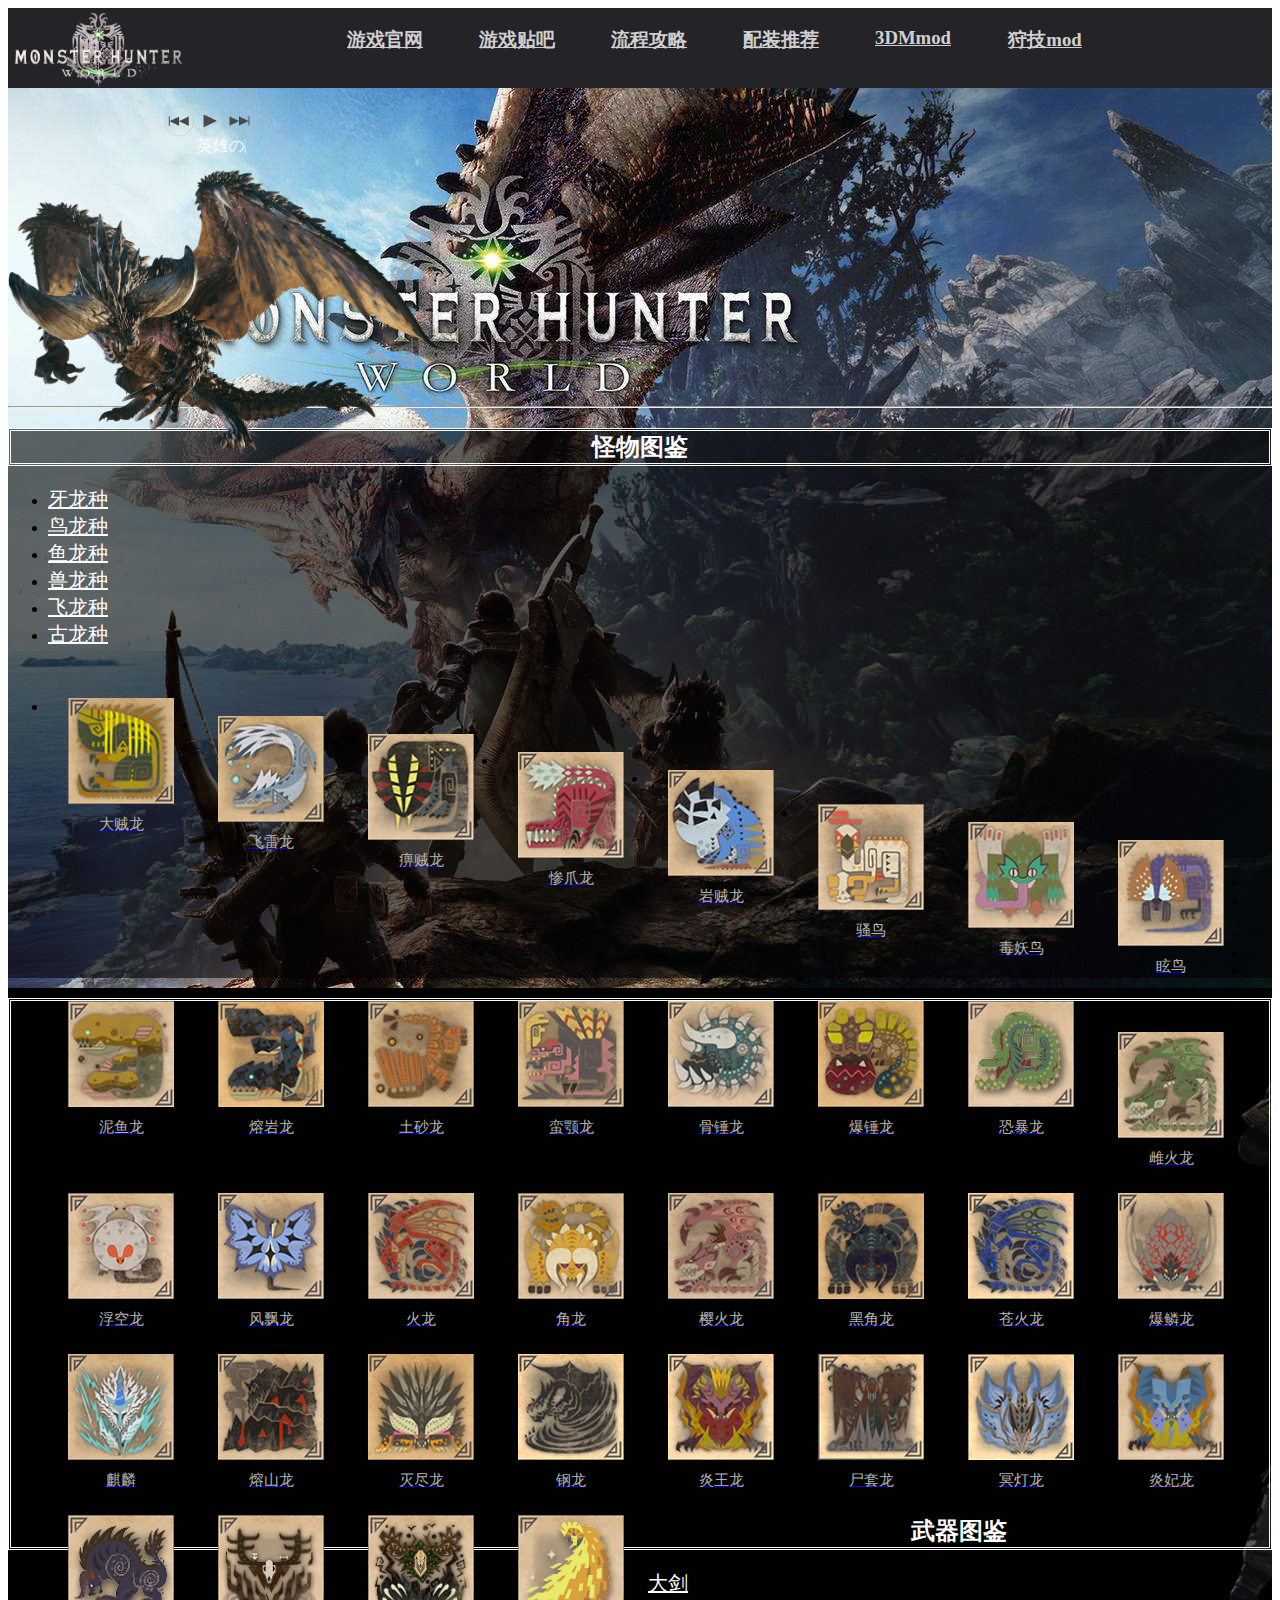
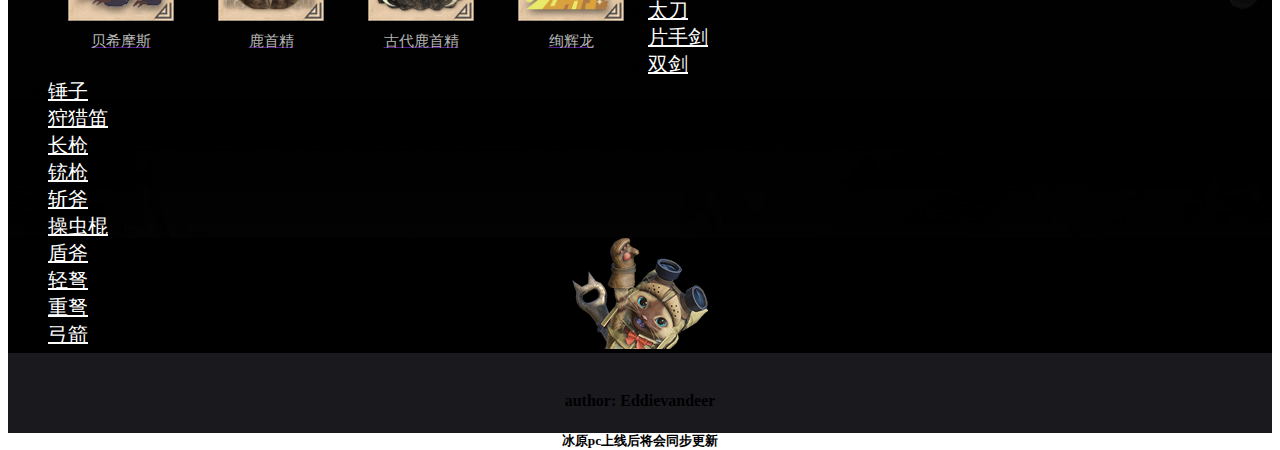
==== index.html @ fd6c25a9 "first commit" ====
<!DOCTYPE html>
<html>
	<head>
		<meta charset="utf-8">
		<title>怪物猎人世界图鉴</title>
		<link rel="shortcut icon" href="icon/icon.png">
		<link rel="stylesheet" href="CSS/mh_css.css">
		<link rel="stylesheet" href="https://cdn.staticfile.org/twitter-bootstrap/3.3.7/css/bootstrap.min.css">
		<script src="https://apps.bdimg.com/libs/jquery/2.1.4/jquery.min.js"></script>
		<script src="https://cdn.staticfile.org/twitter-bootstrap/3.3.7/js/bootstrap.min.js"></script>
		<!--        <script src="JS/vue.js" type="text/javascript" charset="UTF-8"></script> -->
		<script src="JS/my_javascript.js" type="text/javascript"></script>
	</head>
	<body>
		<div class="infor">
			<div class="infor_icon">
				<img src="icon/icon2.png" alt="加载失败" height="100%">
			</div>
			<div class="infor_block"></div>
			<div class="infor_block">
				<a href="http://www.monsterhunterworld.com/" target="_blank">
					<h3>游戏官网</h3>
				</a>
			</div>
			<div class="infor_block">
				<a href="https://tieba.baidu.com/f?kw=%B9%D6%CE%EF%C1%D4%C8%CB%CA%C0%BD%E7&fr=ala0&tpl=5" target="_blank">
					<h3>游戏贴吧</h3>
				</a>
			</div>
			<div class="infor_block">
				<a href="https://gl.ali213.net/z/30255/3211/" target="_blank">
					<h3>流程攻略</h3>
				</a>
			</div>
			<div class="infor_block">
				<a href="https://gl.ali213.net/z/s?odayid=30255&wd=%E9%85%8D%E8%A3%85" target="_blank">
					<h3>配装推荐</h3>
				</a>
			</div>
			<div class="infor_block">
				<a href="https://dl.3dmgame.com/patch/mhwmod.html" target="_blank">
					<h3>3DMmod</h3>
				</a>
			</div>
			<div class="infor_block">
				<a href="http://www.mhwmod.com/" target="_blank">
					<h3>狩技mod</h3>
				</a>
			</div>
			<div class="infor_block"></div>
			<div class="infor_block"></div>
			<div class="infor_block">
				<br>
				<div class="pre_bgm"></div>
				<div class="bgm">
					<audio id="mp3Btn">
						<source src="bgm.mp3" type="audio/mpeg">
					</audio>
				</div>
				<div class="next_bgm"></div>
				<div class="bgm_name">
					<marquee width="80px">英雄の証 (英雄之证)</marquee>
				</div>
			</div>
		</div>
		<div class="wh_container">
			<div class="header">
				<div class="images">
					<img id="img1" onclick="myfunction('img1')" src="images/滅盡龍.jpg" height="290px">
				</div>
			</div>
			<hr>
			<div class="type_menu">
				<div class="container">
					<h2>怪物图鉴</h2>
					<ul id="flip_1" class="nav nav-tabs">
						<li class="active">
							<a class="type" href="#yalong" data-toggle="tab">
								牙龙种
							</a>
						</li>
						<li>
							<a class="type" href="#niaolong" data-toggle="tab">
								鸟龙种
							</a>
						</li>
						<li>
							<a class="type" href="#yulong" data-toggle="tab">
								鱼龙种
							</a>
						</li>
						<li>
							<a class="type" href="#shoulong" data-toggle="tab">
								兽龙种
							</a>
						</li>
						<li>
							<a class="type" href="#feilong" data-toggle="tab">
								飞龙种
							</a>
						</li>
						<li>
							<a class="type" href="#gulong" data-toggle="tab">
								古龙种
							</a>
						</li>
					</ul>
					<br>
					<div id="myTabContent" class="tab-content">
						<div class="tab-pane fade in active" id="yalong">
							<ul class="list-inline">
								<li>
									<a href="http://gl.ali213.net/html/2018-2/216493_3.html" target="_blank">
										<img src="icon/monster_icon1.jpg" alt="加载失败">
										<span>大贼龙</span>
									</a>
								</li>
								<li>
									<a href="http://gl.ali213.net/html/2018-2/216493_12.html" target="_blank">
										<img src="icon/monster_icon30.jpg" alt="加载失败">
										<span>飞雷龙</span>
									</a>
								</li>
							    <li>
							        <a href="https://gl.ali213.net/html/2018-2/216493_2.html" target="_blank">
							            <img src="icon/monster_icon4.jpg" alt="加载失败">
										<span>痹贼龙</span>
							        </a>
							    </li>
								<li>
								    <a href="http://gl.ali213.net/html/2018-2/216493_23.html" target="_blank">
								        <img src="icon/monster_icon8.jpg" alt="加载失败">
										<span>惨爪龙</span>
								    </a>
								</li>
								<li>
									<a href="https://gl.ali213.net/html/2018-2/216493_7.html" target="_blank">
										<img src="icon/monster_icon6.jpg" alt="加载失败">
										<span>岩贼龙</span>
									</a>
								</li>
							</ul>
						</div>
						<div class="tab-pane fade" id="niaolong">
							<ul class="list-inline">
								<li>
									<a href="http://gl.ali213.net/html/2018-2/216493_21.html" target="_blank">
										<img src="icon/monster_icon9.jpg" alt="加载失败">
										<span>骚鸟</span>
									</a>
								</li>
								<li>
									<a href="http://gl.ali213.net/html/2018-2/216493_10.html" target="_blank">
										<img src="icon/monster_icon11.jpg" alt="加载失败">
										<span>毒妖鸟</span>
									</a>
								</li>
								<li>
									<a href="http://gl.ali213.net/html/2018-2/216493_16.html" target="_blank">
										<img src="icon/monster_icon23.jpg" alt="加载失败">
										<span>眩鸟</span>
									</a>
								</li>
							</ul>
						</div>
						<div class="tab-pane fade" id="yulong">
							<ul class="list-inline">
								<li>
									<a href="http://gl.ali213.net/html/2018-2/216493_9.html" target="_blank">
										<img src="icon/monster_icon12.jpg" alt="加载失败">
										<span>泥鱼龙</span>
									</a>
								</li>
								<li>
									<a href="http://gl.ali213.net/html/2018-2/216493_20.html" target="_blank">
										<img src="icon/monster_icon14.jpg" alt="加载失败">
										<span>熔岩龙</span>
									</a>
								</li>
							</ul>
						</div>
						<div class="tab-pane fade" id="shoulong">
							<ul class="list-inline">
								<li>
									<a href="http://gl.ali213.net/html/2018-2/216493.html" target="_blank">
										<img src="icon/monster_icon2.jpg" alt="加载失败">
										<span>土砂龙</span>
									</a>
								</li>
								<li>
									<a href="http://gl.ali213.net/html/2018-2/216493_32.html" target="_blank">
										<img src="icon/monster_icon25.jpg" alt="加载失败">
										<span>蛮颚龙</span>
									</a>
								</li>
								<li>
									<a href="http://gl.ali213.net/html/2018-2/216493_17.html" target="_blank">
										<img src="icon/monster_icon31.jpg" alt="加载失败">
										<span>骨锤龙</span>
									</a>
								</li>
								<li>
									<a href="http://gl.ali213.net/html/2018-2/216493_28.html" target="_blank">
										<img src="icon/monster_icon20.jpg" alt="加载失败">
										<span>爆锤龙</span>
									</a>
								</li>
								<li>
									<a href="https://gl.ali213.net/html/2018-2/216493_15.html">
										<img src="icon/monster_icon7.jpg" alt="加载失败">
										<span>恐暴龙</span>
									</a>
								</li>
							</ul>
						</div>
						<div class="tab-pane fade" id="feilong">
							<ul class="list-inline">
								<li>
									<a href="http://gl.ali213.net/html/2018-2/216493_25.html" target="_blank">
										<img src="icon/monster_icon28.jpg" alt="加载失败">
										<span>雌火龙</span>
									</a>
								</li>
								<li>
									<a href="http://gl.ali213.net/html/2018-2/216493_14.html" target="_blank">
										<img src="icon/monster_icon13.jpg" alt="加载失败">
										<span>浮空龙</span>
									</a>
								</li>
								<li>
									<a href="http://gl.ali213.net/html/2018-2/216493_13.html" target="_blank">
										<img src="icon/monster_icon29.jpg" alt="加载失败">
										<span>风飘龙</span>
									</a>
								</li>
								<li>
									<a href="http://gl.ali213.net/html/2018-2/216493_4.html" target="_blank">
										<img src="icon/monster_icon3.jpg" alt="加载失败">
										<span>火龙</span>
									</a>
								</li>
								<li>
									<a href="http://gl.ali213.net/html/2018-2/216493_6.html" target="_blank">
										<img src="icon/monster_icon26.jpg" alt="加载失败">
										<span>角龙</span>
									</a>
								</li>
								<li>
									<a href="http://gl.ali213.net/html/2018-2/216493_31.html" target="_blank">
										<img src="icon/monster_icon10.jpg" alt="加载失败">
										<span>樱火龙</span>
									</a>
								</li>
								<li>
									<a href="http://gl.ali213.net/html/2018-2/216493_19.html" target="_blank">
										<img src="icon/monster_icon16.jpg" alt="加载失败">
										<span>黑角龙</span>
									</a>
								</li>
								<li>
									<a href="http://gl.ali213.net/html/2018-2/216493_26.html" target="_blank">
										<img src="icon/monster_icon24.jpg" alt="加载失败">
										<span>苍火龙</span>
									</a>
								</li>
								<li>
									<a href="https://gl.ali213.net/html/2018-2/216493_30.html" target="_blank">
										<img src="icon/monster_icon21.jpg" alt="加载失败">
										<span>爆鳞龙</span>
									</a>
								</li>
								
							</ul>
						</div>
						<div class="tab-pane fade" id="gulong">
							<ul class="list-inline">
								<li>
									<a href="http://gl.ali213.net/html/2018-2/216493_29.html" target="_blank">
										<img src="icon/monster_icon32.jpg" alt="加载失败">
										<span>麒麟</span>
									</a>
								</li>
								<li>
									<a href="http://gl.ali213.net/html/2018-2/216493_24.html" target="_blank">
										<img src="icon/monster_icon19.jpg" alt="加载失败">
										<span>熔山龙</span>
									</a>
								</li>
								<li>
									<a href="http://gl.ali213.net/html/2018-2/216493_22.html" target="_blank">
										<img src="icon/monster_icon15.jpg" alt="加载失败">
										<span>灭尽龙</span>
									</a>
								</li>
								<li>
									<a href="http://gl.ali213.net/html/2018-2/216493_27.html" target="_blank">
										<img src="icon/monster_icon27.jpg" alt="加载失败">
										<span>钢龙</span>
									</a>
								</li>
								<li>
									<a href="http://gl.ali213.net/html/2018-2/216493_8.html" target="_blank">
										<img src="icon/monster_icon18.jpg" alt="加载失败">
										<span>炎王龙</span>
									</a>
								</li>
								<li>
									<a href="http://gl.ali213.net/html/2018-2/216493_3.html" target="_blank">
										<img src="icon/monster_icon5.jpg" alt="加载失败">
										<span>尸套龙</span>
									</a>
								</li>
								<li>
									<a href="https://gl.ali213.net/html/2018-2/216493_18.html" target="_blank">
										<img src="icon/monster_icon34.jpg" alt="加载失败">
										<span>冥灯龙</span>
									</a>
								</li>
								<li>
									<a class="no_more" href="">
										<img src="icon/monster_icon17.jpg" alt="加载失败">
										<span>炎妃龙</span>
									</a>
								</li>
								<li>
									<a class="no_more" href="">
										<img src="icon/monster_icon33.jpg" alt="加载失败">
										<span>贝希摩斯</span>
									</a>
								</li>
								<li>
									<a class="no_more" href="">
										<img src="icon/monster_icon35.jpg" alt="加载失败">
										<span>鹿首精</span>
									</a>
								</li>
								<li>
									<a class="no_more" href="">
										<img src="icon/monster_icon36.jpg" alt="加载失败">
										<span>古代鹿首精</span>
									</a>
								</li>
								<li>
									<a class="no_more" href="">
										<img src="icon/monster_icon22.jpg" alt="加载失败">
										<span>绚辉龙</span>
									</a>
								</li>
							</ul>
						</div>
					</div>
				</div>
			</div>
			<div class="weapon_menu">
				<div class="container">
					<h2>武器图鉴</h2>
					<ul id="flip_2" class="nav nav-tabs">
						<li>
							<a id="show_dajian" class="type2" href="#dajian" data-toggle="tab">
								大剑
							</a>
						</li>
						<li>
							<a id="show_taidao" class="type2" href="#taidao" data-toggle="tab">
								太刀
							</a>
						</li>
						<li>
							<a id="show_pianshou" class="type2" href="#pianshou" data-toggle="tab">
								片手剑
							</a>
						</li>
						<li>
							<a id="show_shuangdao" class="type2" href="#shuangdao" data-toggle="tab">
								双剑
							</a>
						</li>
						<li>
							<a id="show_chuizi" class="type2" href="#chuizi" data-toggle="tab">
								锤子
							</a>
						</li>
						<li>
							<a id="show_dizi" class="type2" href="#dizi" data-toggle="tab">
								狩猎笛
							</a>
						</li>
						<li>
							<a id="show_changqiang" class="type2" href="#changqiang" data-toggle="tab">
								长枪
							</a>
						</li>
						<li>
							<a id="show_chongqiang" class="type2" href="#chongqiang" data-toggle="tab">
								铳枪
							</a>
						</li>
						<li>
							<a id="show_zhanfu" class="type2" href="#zhanfu" data-toggle="tab">
								斩斧
							</a>
						</li>
						<li>
							<a id="show_chonggun" class="type2" href="#chonggun" data-toggle="tab">
								操虫棍
							</a>
						</li>
						<li>
							<a id="show_dunfu" class="type2" href="#dunfu" data-toggle="tab">
								盾斧
							</a>
						</li>
						<li>
							<a id="show_qingnu" class="type2" href="#qingnu" data-toggle="tab">
								轻弩
							</a>
						</li>
						<li>
							<a id="show_zhongnu" class="type2" href="#zhongnu" data-toggle="tab">
								重弩
							</a>
						</li>
						<li>
							<a id="show_gongjian" class="type2" href="#gongjian" data-toggle="tab">
								弓箭
							</a>
						</li>
					</ul>
					<div id="myTabContent2" class="tab-content">
						<div class="tab-pane fade in active" id="dajian">
						</div>
						<div class="tab-pane fade in active" id="taidao">
						</div>
						<div class="tab-pane fade in active" id="pianshou">
						</div>
						<div class="tab-pane fade in active" id="shuangdao">
						</div>
						<div class="tab-pane fade in active" id="chuizi">
						</div>
						<div class="tab-pane fade in active" id="dizi">
						</div>
						<div class="tab-pane fade in active" id="changqiang">
						</div>
						<div class="tab-pane fade in active" id="chongqiang">
						</div>
						<div class="tab-pane fade in active" id="zhanfu">
						</div>
						<div class="tab-pane fade in active" id="chonggun">
						</div>
						<div class="tab-pane fade in active" id="dunfu">
						</div>
						<div class="tab-pane fade in active" id="qingnu">
						</div>
						<div class="tab-pane fade in active" id="zhongnu">
						</div>
						<div class="tab-pane fade in active" id="gongjian">
						</div>
					</div>
				</div>
			</div>
		</div>
		<div class="footer">
			<div id="cat">
				<img src="images/cat.png" alt="加载失败">
			</div>
			<div id="author">
				<br>
				<h4> author: Eddievandeer</h4>
				<h5>冰原pc上线后将会同步更新</h3>
			</div>
		</div>
	</body>
</html>
---- CSS/mh_css.css ----
.infor {
    background-color: rgb(35, 35, 40);
    height: 80px;
    width: 100%;
}

.infor_icon {
	float: left;
	height: 80px;
}

.infor_block {
	-moz-user-select: none;
	-webkit-user-select: none;
	-ms-user-select: none;
	-khtml-user-select: none;
	user-select: none;
	text-align: center;
	float: left;
	width: 132px;
	height: 80px;
}

.infor_block a {
	color: #D0D0D0;
}

.wh_container {
    background-image:url(../images/timg.jpg);
    background-repeat:no-repeat;
    background-position:right top;
    background-color:rgb(2,2,2);
	height: 1750px;
}

.header {
    height: 310px;
}

.images {
	-moz-user-select: none; 
	-webkit-user-select: none; 
	-ms-user-select: none; 
	-khtml-user-select: none; 
	user-select: none;
    width:50%;
}

.pre_bgm {
	background: url(../images/voice_prev.png) no-repeat center bottom;
	background-size:cover;
	position: relative;
	left: 24px;
	float: left;
	width: 30px;
	height: 30px;
}

.bgm {
    background: url(../images/voice_play.png) no-repeat center bottom;
    background-size:cover;
	position: relative;
	left: 24px;
	float: left;
    width: 30px;
    height: 30px;
}

.next_bgm {
	background: url(../images/voice_next.png) no-repeat center bottom;
	background-size:cover;
	position: relative;
	left: 24px;
	float: left;
	width: 30px;
	height: 30px;
}

.bgm_name > marquee {
	position: relative;
	top: 30;
	font-family: "Microsoft YaHei";
	color: white;
}

.type_menu {
	-moz-user-select: none;
	-webkit-user-select: none; 
	-ms-user-select: none; 
	-khtml-user-select: none; 
}

.type {
	font-family: "microsoft yahei";
	font-size: 20px;
	text-align: center;
	width: 188px;
	color: white;
}

.weapon_menu {
	background-image:url(../images/bg2.jpg);
	background-repeat:no-repeat;
	background-position:center center;
	background-color:rgb(2,2,2);
	height: 900px;
}

.weapon_menu h2,.type_menu h2 {
	border: medium double rgb(250,255,255);
	text-align: center;
	color: white;
}

.type2 {
	font-family: "microsoft yahei";
	font-size: 20px;
	text-align: center;
	width: 160px;
	color: white;
}

.weapon_menu .container {
	height: 700px;
}

.container {
	user-select: none;
	height: 550px;
	width: -moz-max-content;
	background-color:rgba(2,2,2,0.6);
}

#myTabContent a {
    display: block;
    float: left;
    margin: 0 20px 25px 20px;
    width: 110px;
}

#myTabContent a img {
    width: 106px;
    height: 106px;
    vertical-align: bottom;
    margin-bottom: 10px;
	cursor: pointer;  
	transition: all 0.3s;
}

#myTabContent a img:hover {
    transform: scale(1.2);
}

#myTabContent a span {
    display: block;
    width: 106px;
    height: 20px;
    line-height: 20px;
    text-align: center;
    font-size: 15px;
    color: #b4b4b4;
    position: relative;
}

.weapon_context {
	display: block;
	float: left;
	margin: 0 20px 25px 20px;
	width: 89px;
}

.weapon_context img {
	width: 98px;
	height: 120px;
	vertical-align: bottom;
	margin-bottom: 10px;
	transition: all 0.3s;
}

.weapon_context img:hover {
    transform: scale(1.3);
}

.weapon_context span {
	display: block;
	width: 106px;
	height: 20px;
	line-height: 20px;
	text-align: center;
	font-size: 14px;
	color: #b4b4b4;
	position: relative;
}

.footer {
	background-color: rgb(25, 25, 30);
	height: 195px;
	width: 100%;
	text-align: center;
}

#cat {
	background: black;
}
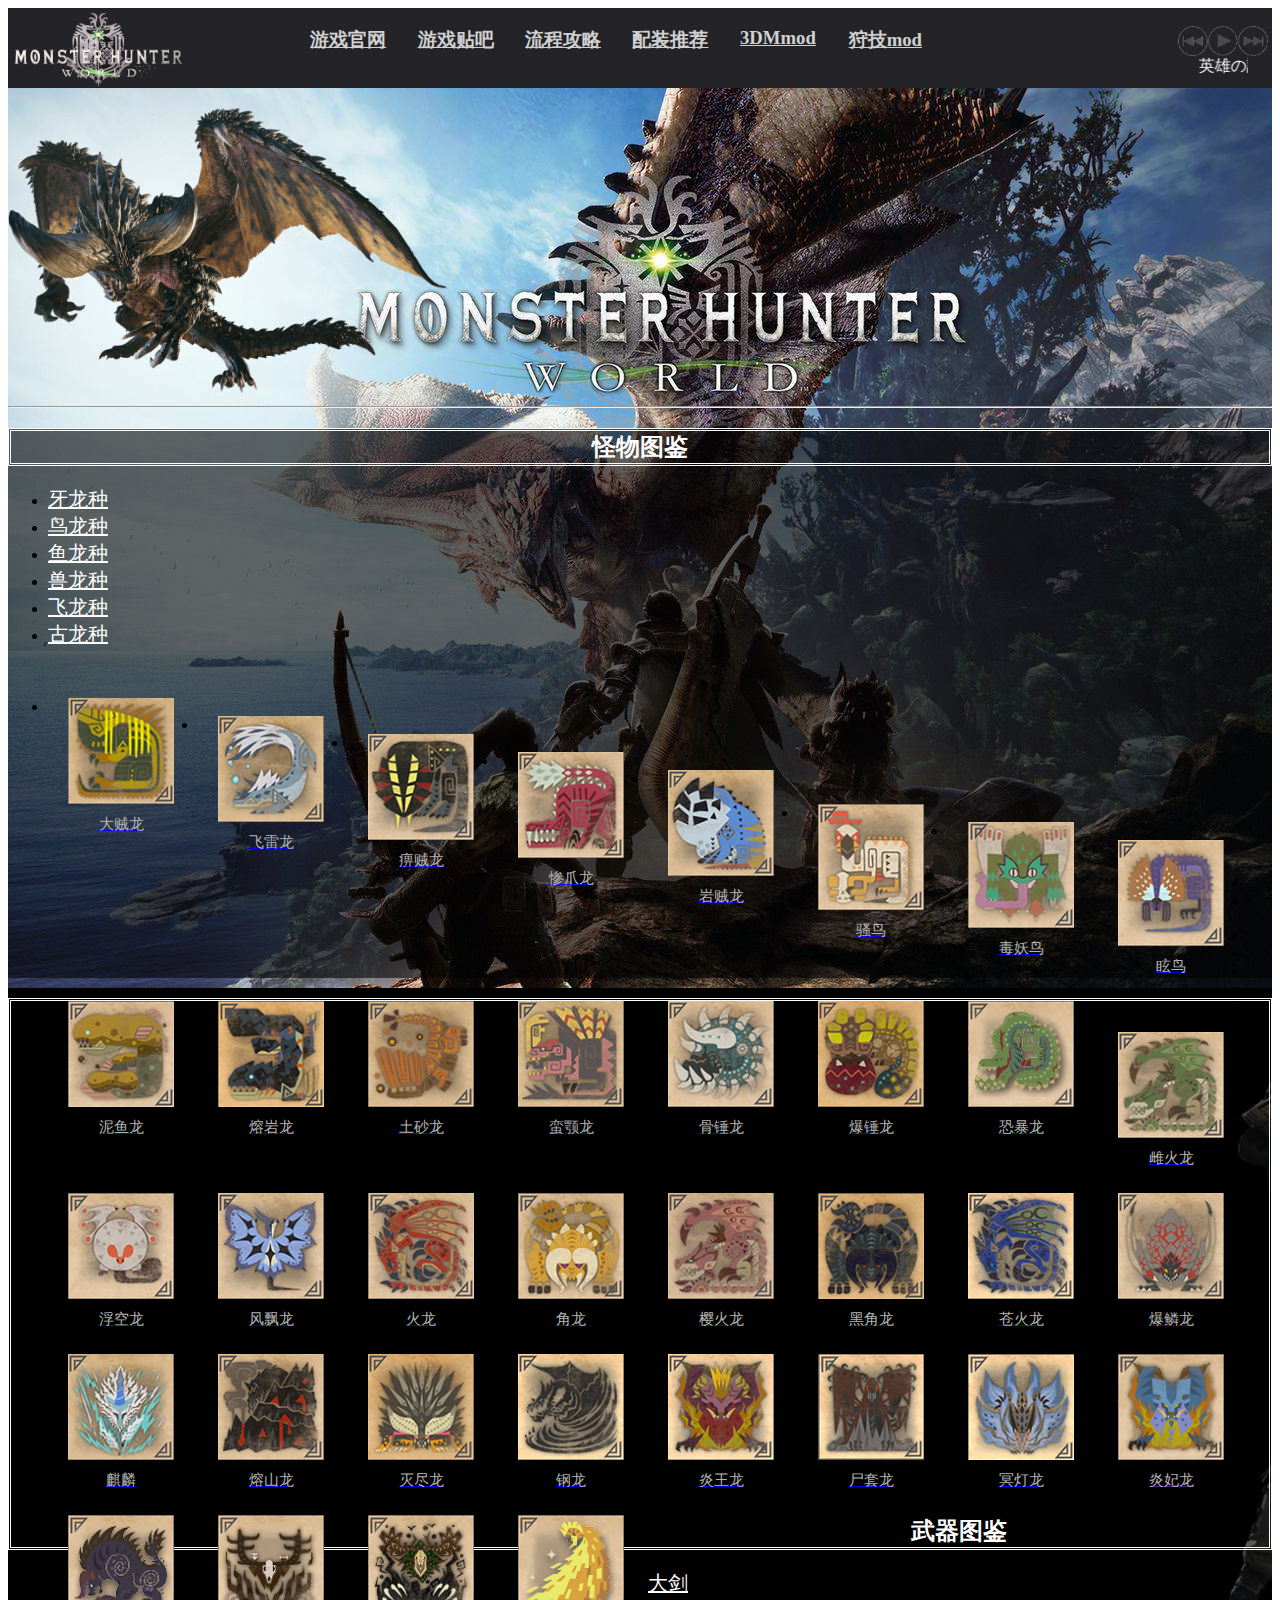
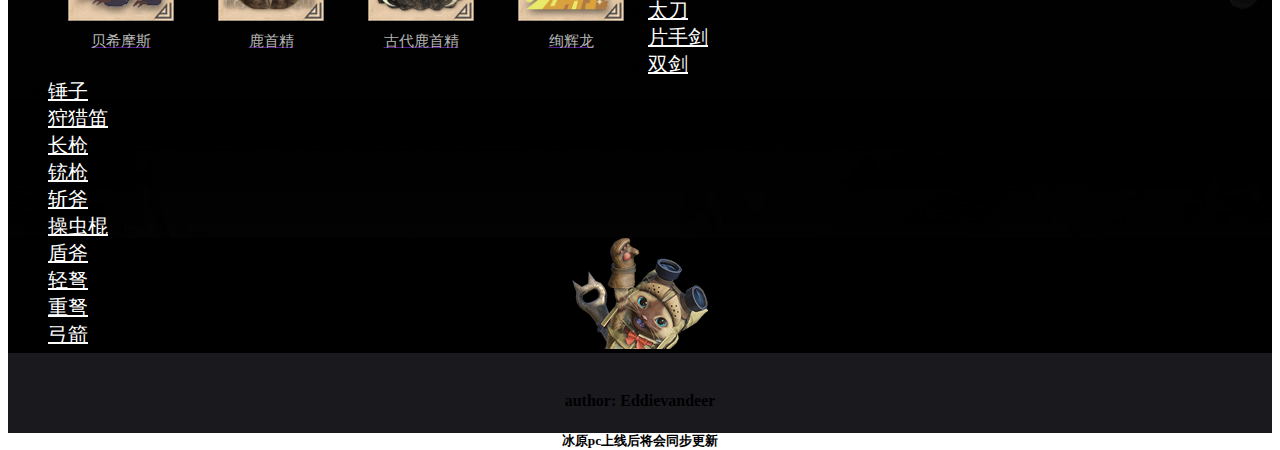
==== commit 0be4986d: "Update index.html" ====
--- a/index.html
+++ b/index.html
@@ -65,6 +65,7 @@
 		</div>
 		<div class="wh_container">
 			<div class="header">
+				<br>
 				<div class="images">
 					<img id="img1" onclick="myfunction('img1')" src="images/滅盡龍.jpg" height="290px">
 				</div>
--- a/CSS/mh_css.css
+++ b/CSS/mh_css.css
@@ -17,7 +17,7 @@
 	user-select: none;
 	text-align: center;
 	float: left;
-	width: 132px;
+	width: 8.5%;
 	height: 80px;
 }
 
@@ -28,7 +28,7 @@
 .wh_container {
     background-image:url(../images/timg.jpg);
     background-repeat:no-repeat;
-    background-position:right top;
+    background-position:center top;
     background-color:rgb(2,2,2);
 	height: 1750px;
 }
@@ -201,4 +201,4 @@
 
 #cat {
 	background: black;
-}+}
